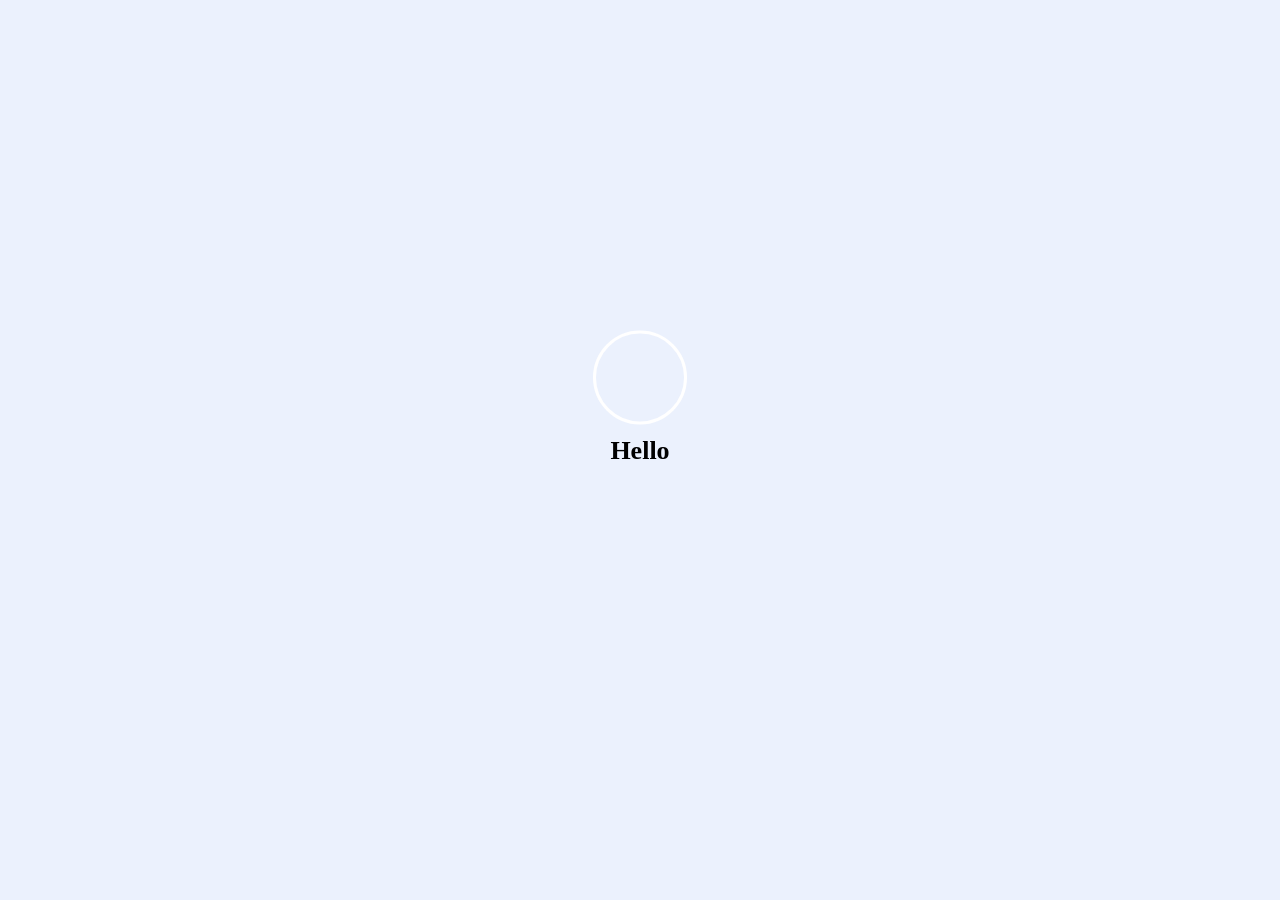
==== templates/index.html @ af2f301f "Initial commit" ====
<!DOCTYPE html>

<html lang="en">
  <head>
    <meta charset="UTF-8" />
    <title>图纸管理</title>
    <link rel="stylesheet" href="/public/index.css" />
    <script src="https://cdn.staticfile.org/jquery/1.10.2/jquery.min.js"></script>
    <!-- 引入 JSSDK -->
    <!-- JS 文件版本在升级功能时地址会变化，如有需要（比如使用新增的 API），请重新引用「网页应用开发指南」中的JSSDK链接，确保你当前使用的JSSDK版本是最新的。-->
    <script
      type="text/javascript"
      src="https://lf1-cdn-tos.bytegoofy.com/goofy/lark/op/h5-js-sdk-1.5.16.js"
    ></script>
  </head>

  <body>
    <div>
      <div class="img">
        <!-- 头像 -->
        <div id="img_div" class="img_div"></div>
        <span class="text_hello">Hello</span>
        <!-- 名称 -->
        <div id="hello_text_name" class="text_hello_name"></div>
        <!-- 欢迎语 -->
        <div id="hello_text_welcome" class="text_hello_welcome"></div>
      </div>
    </div>
    <script src="/public/index.js"></script>
  </body>
</html>
---- public/index.css ----
* {
  margin: 0;
  padding: 0;
}

body {
  background-color: #ebf1fd;
}

.header {
  display: flex;
  flex-direction: column;
  background-color: white;
}

.header .time-message {
  display: flex;
  height: 44px;
  align-items: center;
  padding: 0 33.5px;
  justify-content: space-between;
}

.header .title {
  display: flex;
  align-items: center;
  justify-content: center;
  height: 44px;
}

.header .title span {
  font-weight: 500;
  font-size: 17px;
}

.img {
  width: 120px;
  height: 239px;
  position: absolute;
  top: 50%;
  left: 50%;
  transform: translate(-50%, -50%);
  display: flex;
  align-items: center;
  flex-direction: column;
}

.img_div {
  border-radius: 50%;
  overflow: hidden;
  width: 88px;
  height: 88px;
  border: 3px white solid;
  display: flex;
  justify-content: center;
  align-items: center;
}

.text_hello {
  font-size: 26px;
  font-weight: 600;
  position: absolute;
  top: 50%;
  left: 50%;
  transform: translate(-50%, -50%);
}

.text_hello_name {
  font-size: 20px;
  color: #3370ff;
  position: absolute;
  top: 50%;
  left: 50%;
  transform: translate(-50%, 50%);
  text-align: center;
}

.text_hello_welcome {
  position: absolute;
  bottom: 0;
  size: 20px;
  font-weight: 500;
  text-align: center;
  white-space: nowrap;
}

.icon {
  position: absolute;
  bottom: 44px;
  left: 50%;
  transform: translate(-50%, 0);
}
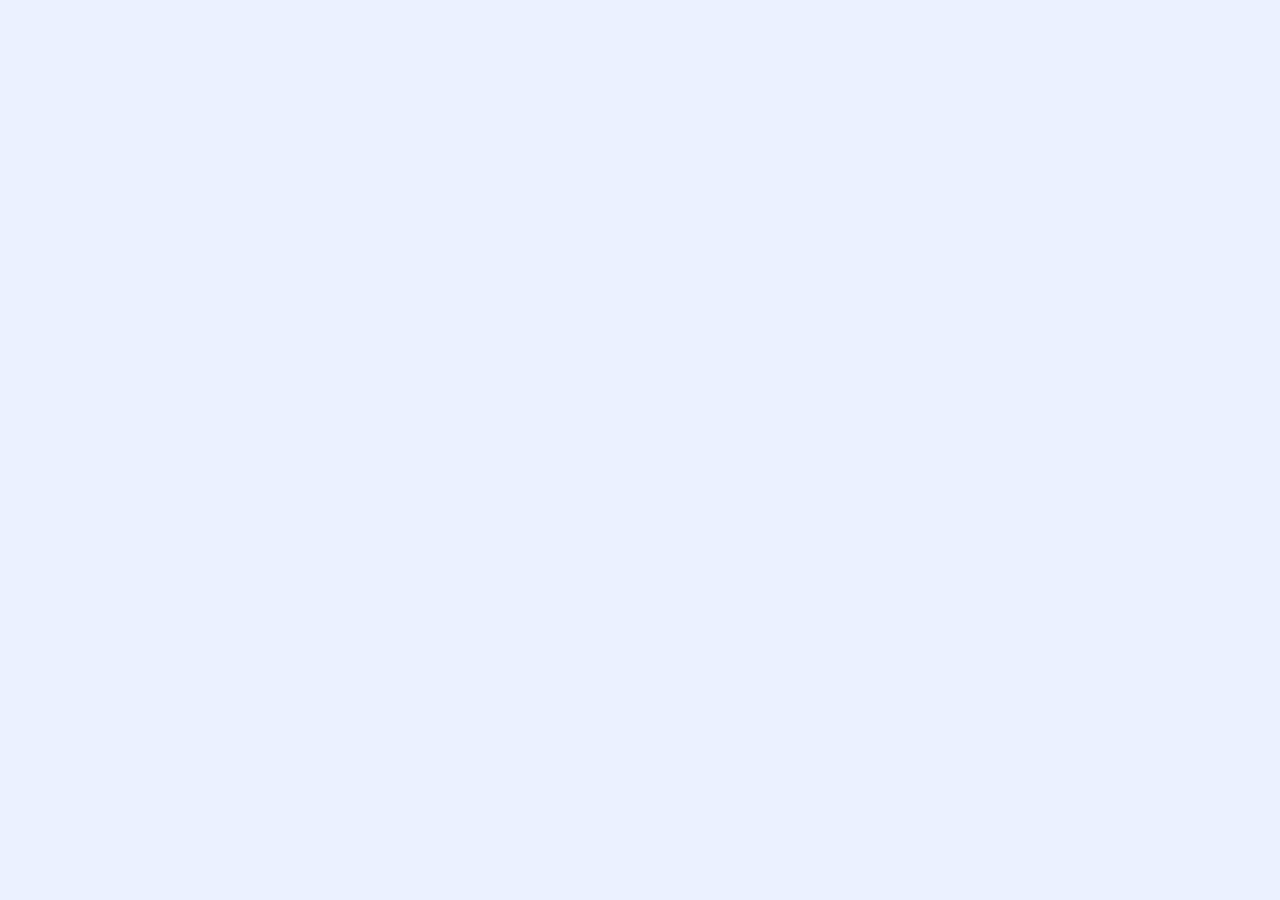
==== commit cefa1f70: "清空业务逻辑" ====
--- a/templates/index.html
+++ b/templates/index.html
@@ -15,17 +15,6 @@
   </head>
 
   <body>
-    <div>
-      <div class="img">
-        <!-- 头像 -->
-        <div id="img_div" class="img_div"></div>
-        <span class="text_hello">Hello</span>
-        <!-- 名称 -->
-        <div id="hello_text_name" class="text_hello_name"></div>
-        <!-- 欢迎语 -->
-        <div id="hello_text_welcome" class="text_hello_welcome"></div>
-      </div>
-    </div>
     <script src="/public/index.js"></script>
   </body>
 </html>
--- a/public/index.css
+++ b/public/index.css
@@ -6,87 +6,3 @@
 body {
   background-color: #ebf1fd;
 }
-
-.header {
-  display: flex;
-  flex-direction: column;
-  background-color: white;
-}
-
-.header .time-message {
-  display: flex;
-  height: 44px;
-  align-items: center;
-  padding: 0 33.5px;
-  justify-content: space-between;
-}
-
-.header .title {
-  display: flex;
-  align-items: center;
-  justify-content: center;
-  height: 44px;
-}
-
-.header .title span {
-  font-weight: 500;
-  font-size: 17px;
-}
-
-.img {
-  width: 120px;
-  height: 239px;
-  position: absolute;
-  top: 50%;
-  left: 50%;
-  transform: translate(-50%, -50%);
-  display: flex;
-  align-items: center;
-  flex-direction: column;
-}
-
-.img_div {
-  border-radius: 50%;
-  overflow: hidden;
-  width: 88px;
-  height: 88px;
-  border: 3px white solid;
-  display: flex;
-  justify-content: center;
-  align-items: center;
-}
-
-.text_hello {
-  font-size: 26px;
-  font-weight: 600;
-  position: absolute;
-  top: 50%;
-  left: 50%;
-  transform: translate(-50%, -50%);
-}
-
-.text_hello_name {
-  font-size: 20px;
-  color: #3370ff;
-  position: absolute;
-  top: 50%;
-  left: 50%;
-  transform: translate(-50%, 50%);
-  text-align: center;
-}
-
-.text_hello_welcome {
-  position: absolute;
-  bottom: 0;
-  size: 20px;
-  font-weight: 500;
-  text-align: center;
-  white-space: nowrap;
-}
-
-.icon {
-  position: absolute;
-  bottom: 44px;
-  left: 50%;
-  transform: translate(-50%, 0);
-}
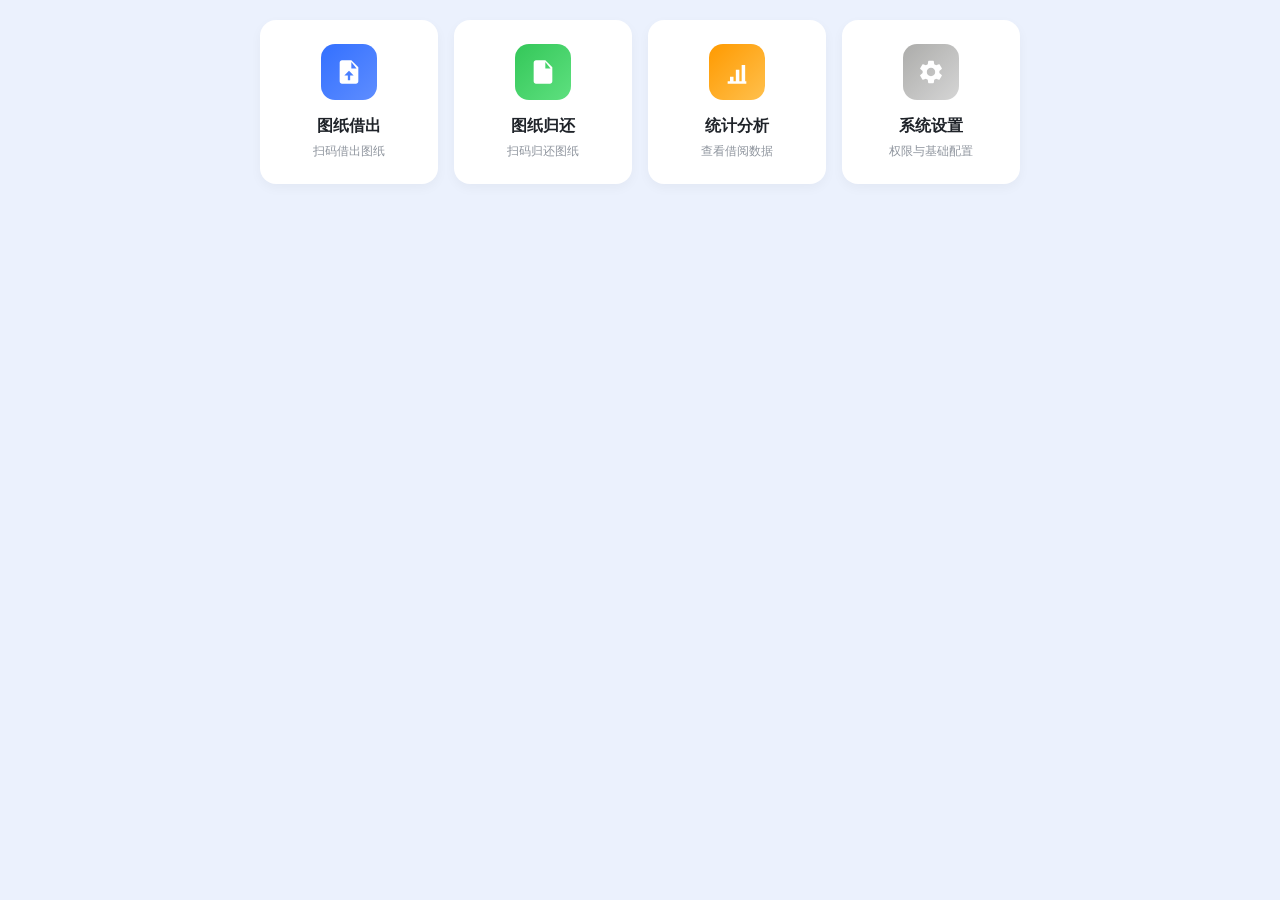
==== commit 0d031f2b: "添加扫码借图功能" ====
--- a/templates/index.html
+++ b/templates/index.html
@@ -1,20 +1,75 @@
 <!DOCTYPE html>
-
-<html lang="en">
+<html lang="zh-CN">
   <head>
     <meta charset="UTF-8" />
-    <title>图纸管理</title>
+    <meta name="viewport" content="width=device-width, initial-scale=1.0, maximum-scale=1.0, user-scalable=no" />
+    <title>图纸管理系统</title>
     <link rel="stylesheet" href="/public/index.css" />
     <script src="https://cdn.staticfile.org/jquery/1.10.2/jquery.min.js"></script>
-    <!-- 引入 JSSDK -->
-    <!-- JS 文件版本在升级功能时地址会变化，如有需要（比如使用新增的 API），请重新引用「网页应用开发指南」中的JSSDK链接，确保你当前使用的JSSDK版本是最新的。-->
-    <script
-      type="text/javascript"
-      src="https://lf1-cdn-tos.bytegoofy.com/goofy/lark/op/h5-js-sdk-1.5.16.js"
-    ></script>
+    <script type="text/javascript" src="https://lf1-cdn-tos.bytegoofy.com/goofy/lark/op/h5-js-sdk-1.5.16.js"></script>
+    <!-- 在页面上添加VConsole方便调试-->
+    <script src="https://unpkg.com/vconsole/dist/vconsole.min.js"></script>
+    <script>
+      var vConsole = new window.VConsole();
+    </script>
   </head>
 
   <body>
+    <div class="app-container">
+
+      <!-- 顶部：用户信息卡片 (默认隐藏，JS读取成功后显示) -->
+      <div id="user-info-card" class="user-card hidden">
+        <img id="user-avatar" src="" alt="avatar">
+        <div class="user-greeting">
+          <h2 id="user-name">加载中...</h2>
+          <p>欢迎使用图纸管理系统</p>
+        </div>
+      </div>
+
+      <!-- 核心功能：网格菜单区域 -->
+      <div class="menu-grid">
+
+        <!-- 卡片1：图纸借出 -->
+        <div class="menu-item" onclick="handleCheckout()">
+          <div class="icon-wrapper checkout-icon">
+            <svg viewBox="0 0 24 24" fill="currentColor"><path d="M14 2H6c-1.1 0-1.99.9-1.99 2L4 20c0 1.1.89 2 1.99 2h12c1.1 0 2-.9 2-2V8l-6-6zm-1 13v4h-2v-4H8l4-4 4 4h-3zm1-9V3.5L18.5 9H14z"/></svg>
+          </div>
+          <h3>图纸借出</h3>
+          <p>扫码借出图纸</p>
+        </div>
+
+        <!-- 卡片2：图纸归还 -->
+        <div class="menu-item" onclick="handleReturn()">
+          <div class="icon-wrapper return-icon">
+            <svg viewBox="0 0 24 24" fill="currentColor"><path d="M14 2H6c-1.1 0-1.99.9-1.99 2L4 20c0 1.1.89 2 1.99 2h12c1.1 0 2-.9 2-2V8l-6-6zm-1 11H8v2h5v3l4-4-4-4v3zm1-4V3.5L18.5 9H14z"/></svg>
+          </div>
+          <h3>图纸归还</h3>
+          <p>扫码归还图纸</p>
+        </div>
+
+        <!-- 卡片3：统计分析 -->
+        <div class="menu-item" onclick="handleStats()">
+          <div class="icon-wrapper stats-icon">
+            <svg viewBox="0 0 24 24" fill="currentColor"><path d="M4 20h16v2H4zM6 16h3v4H6zM11 10h3v10h-3zM16 6h3v14h-3z"/></svg>
+          </div>
+          <h3>统计分析</h3>
+          <p>查看借阅数据</p>
+        </div>
+
+          <!-- 卡片4：系统设置 -->
+        <div class="menu-item" onclick="handleSettings()">
+          <div class="icon-wrapper settings-icon">
+            <svg viewBox="0 0 24 24" fill="currentColor">
+              <path d="M19.14,12.94c0.04-0.3,0.06-0.61,0.06-0.94c0-0.32-0.02-0.64-0.06-0.94l2.03-1.58c0.18-0.14,0.23-0.41,0.12-0.61 l-1.92-3.32c-0.12-0.22-0.37-0.29-0.59-0.22l-2.39,0.96c-0.5-0.38-1.03-0.7-1.62-0.94L14.4,2.81c-0.04-0.24-0.24-0.41-0.48-0.41 h-3.84c-0.24,0-0.43,0.17-0.47,0.41L9.25,5.35C8.66,5.59,8.12,5.92,7.63,6.29L5.24,5.33c-0.22-0.08-0.47,0-0.59,0.22L2.73,8.87 C2.62,9.08,2.66,9.34,2.86,9.48l2.03,1.58C4.84,11.36,4.8,11.69,4.8,12s0.02,0.64,0.06,0.94l-2.03,1.58 c-0.18,0.14-0.23,0.41-0.12,0.61l1.92,3.32c0.12,0.22,0.37,0.29,0.59,0.22l2.39-0.96c0.5,0.38,1.03,0.7,1.62,0.94l0.36,2.54 c0.05,0.24,0.24,0.41,0.48,0.41h3.84c0.24,0,0.43-0.17,0.47-0.41l0.36-2.54c0.59-0.24,1.13-0.56,1.62-0.94l2.39,0.96 c0.22,0.08,0.47,0,0.59-0.22l1.92-3.32c0.12-0.22,0.07-0.49-0.12-0.61L19.14,12.94z M12,15.6c-1.98,0-3.6-1.62-3.6-3.6 s1.62-3.6,3.6-3.6s3.6,1.62,3.6,3.6S13.98,15.6,12,15.6z"/>
+            </svg>
+          </div>
+          <h3>系统设置</h3>
+          <p>权限与基础配置</p>
+        </div>
+
+      </div>
+    </div>
+
     <script src="/public/index.js"></script>
   </body>
-</html>
+</html>
--- a/public/index.css
+++ b/public/index.css
@@ -1,8 +1,123 @@
 * {
   margin: 0;
   padding: 0;
+  box-sizing: border-box;
 }
 
 body {
   background-color: #ebf1fd;
+  /* 使用飞书标准中文字体栈 */
+  font-family: -apple-system, BlinkMacSystemFont, "Segoe UI", Roboto, "Helvetica Neue", Arial, sans-serif;
+  color: #1f2329;
 }
+
+.app-container {
+  max-width: 800px; /* 限制 PC 端最大宽度 */
+  margin: 0 auto;
+  padding: 20px;
+}
+
+.hidden {
+  display: none !important;
+}
+
+/* 用户信息卡片 */
+.user-card {
+  display: flex;
+  align-items: center;
+  background: #ffffff;
+  padding: 16px 20px;
+  border-radius: 12px;
+  box-shadow: 0 4px 12px rgba(0, 0, 0, 0.05);
+  margin-bottom: 24px;
+}
+
+#user-avatar {
+  width: 48px;
+  height: 48px;
+  border-radius: 50%;
+  margin-right: 16px;
+  object-fit: cover;
+  border: 1px solid #e8e8e8;
+}
+
+.user-greeting h2 {
+  font-size: 18px;
+  font-weight: 600;
+  margin-bottom: 4px;
+}
+
+.user-greeting p {
+  font-size: 13px;
+  color: #8f959e;
+}
+
+/* 核心功能网格 */
+.menu-grid {
+  display: grid;
+  /* 响应式：屏幕窄则一行展示较少，宽则自动排布 */
+  grid-template-columns: repeat(auto-fit, minmax(140px, 1fr));
+  gap: 16px;
+}
+
+/* 菜单项卡片 */
+.menu-item {
+  background: #ffffff;
+  border-radius: 16px;
+  padding: 24px 16px;
+  text-align: center;
+  box-shadow: 0 4px 12px rgba(0, 0, 0, 0.04);
+  cursor: pointer;
+  transition: all 0.2s ease;
+  display: flex;
+  flex-direction: column;
+  align-items: center;
+}
+
+/* 移动端点击按下时的微小缩放反馈 */
+.menu-item:active {
+  transform: scale(0.96);
+  background: #f8f9fa;
+}
+
+/* 桌面端悬停效果 */
+@media (hover: hover) {
+  .menu-item:hover {
+    transform: translateY(-4px);
+    box-shadow: 0 8px 24px rgba(0, 0, 0, 0.08);
+  }
+}
+
+/* 图标包裹区：渐变色背景 */
+.icon-wrapper {
+  width: 56px;
+  height: 56px;
+  border-radius: 14px;
+  display: flex;
+  align-items: center;
+  justify-content: center;
+  margin-bottom: 16px;
+}
+
+.icon-wrapper svg {
+  width: 28px;
+  height: 28px;
+  fill: #ffffff;
+}
+
+/* 为三个功能定义符合飞书色调的渐变 */
+.checkout-icon { background: linear-gradient(135deg, #3370ff 0%, #5e8dff 100%); } /* 飞书蓝 */
+.return-icon { background: linear-gradient(135deg, #34c759 0%, #5ee07f 100%); }   /* 安全绿 */
+.stats-icon { background: linear-gradient(135deg, #ff9a00 0%, #ffc04d 100%); }    /* 活力橙 */
+.settings-icon { background: linear-gradient(135deg, #acacaa 0%, #d5d5d5 100%); } /* 极客紫 */
+
+.menu-item h3 {
+  font-size: 16px;
+  font-weight: 600;
+  margin-bottom: 6px;
+}
+
+.menu-item p {
+  font-size: 12px;
+  color: #8f959e;
+}
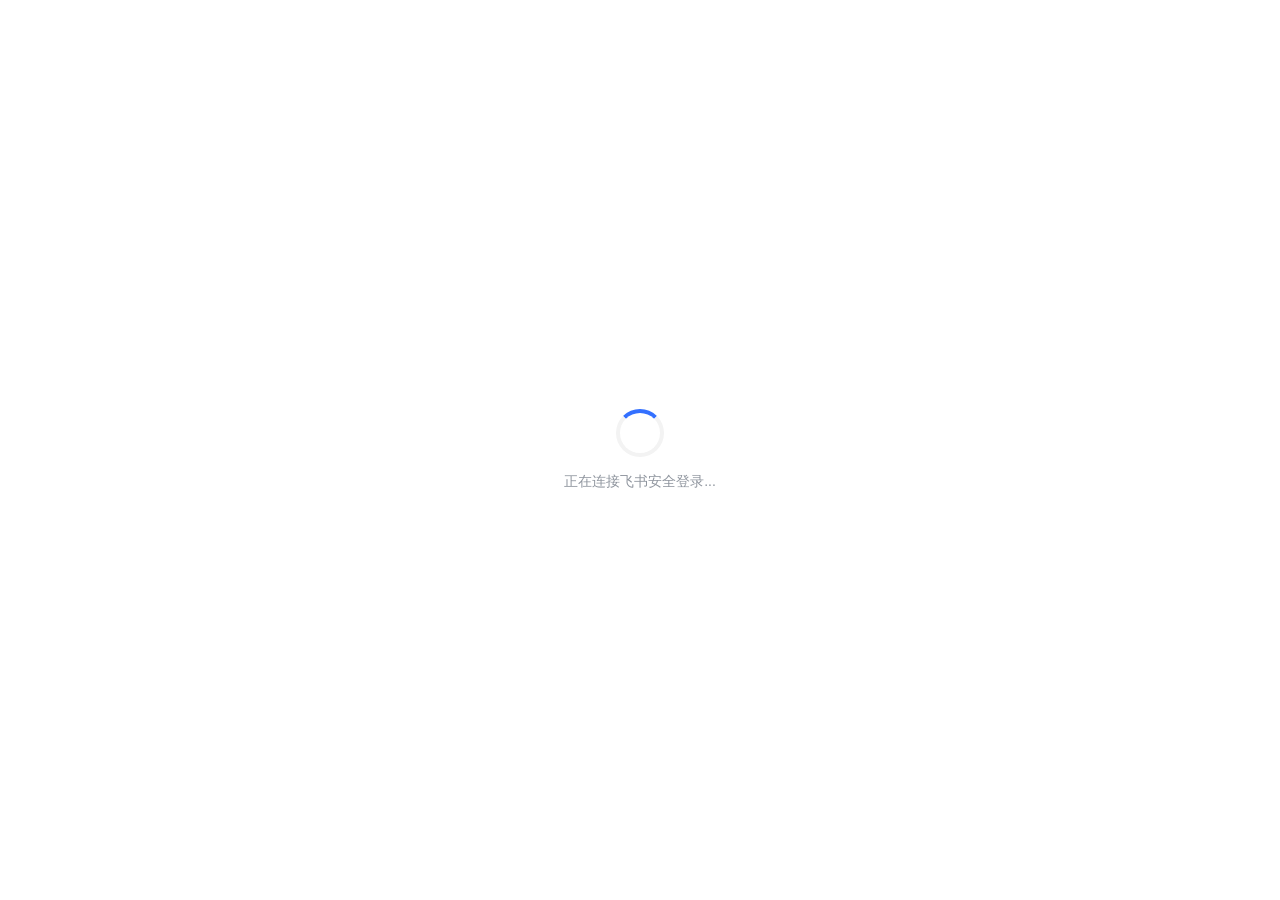
==== commit 7a35d214: "添加借出分组管理" ====
--- a/templates/index.html
+++ b/templates/index.html
@@ -1,75 +1,87 @@
 <!DOCTYPE html>
 <html lang="zh-CN">
-  <head>
-    <meta charset="UTF-8" />
-    <meta name="viewport" content="width=device-width, initial-scale=1.0, maximum-scale=1.0, user-scalable=no" />
+<head>
+    <meta charset="UTF-8"/>
+    <meta name="viewport" content="width=device-width, initial-scale=1.0, maximum-scale=1.0, user-scalable=no"/>
     <title>图纸管理系统</title>
-    <link rel="stylesheet" href="/public/index.css" />
+    <link rel="stylesheet" href="/public/index.css"/>
     <script src="https://cdn.staticfile.org/jquery/1.10.2/jquery.min.js"></script>
     <script type="text/javascript" src="https://lf1-cdn-tos.bytegoofy.com/goofy/lark/op/h5-js-sdk-1.5.16.js"></script>
     <!-- 在页面上添加VConsole方便调试-->
     <script src="https://unpkg.com/vconsole/dist/vconsole.min.js"></script>
     <script>
-      var vConsole = new window.VConsole();
+        var vConsole = new window.VConsole();
     </script>
-  </head>
+</head>
 
-  <body>
-    <div class="app-container">
+<div id="loading-screen">
+    <div class="loader-container">
+        <div class="loader"></div>
+        <p>正在连接飞书安全登录...</p>
+    </div>
+</div>
 
-      <!-- 顶部：用户信息卡片 (默认隐藏，JS读取成功后显示) -->
-      <div id="user-info-card" class="user-card hidden">
+<body>
+<div class="app-container hidden" id="main-app">
+    <!-- 用户信息卡片 -->
+    <div id="user-info-card" class="user-card">
         <img id="user-avatar" src="" alt="avatar">
         <div class="user-greeting">
-          <h2 id="user-name">加载中...</h2>
-          <p>欢迎使用图纸管理系统</p>
+            <h2 id="user-name">加载中...</h2>
+            <p>欢迎使用图纸管理系统</p>
         </div>
-      </div>
+    </div>
 
-      <!-- 核心功能：网格菜单区域 -->
-      <div class="menu-grid">
+    <!-- 核心功能：网格菜单区域 -->
+    <div class="menu-grid">
 
         <!-- 卡片1：图纸借出 -->
         <div class="menu-item" onclick="handleCheckout()">
-          <div class="icon-wrapper checkout-icon">
-            <svg viewBox="0 0 24 24" fill="currentColor"><path d="M14 2H6c-1.1 0-1.99.9-1.99 2L4 20c0 1.1.89 2 1.99 2h12c1.1 0 2-.9 2-2V8l-6-6zm-1 13v4h-2v-4H8l4-4 4 4h-3zm1-9V3.5L18.5 9H14z"/></svg>
-          </div>
-          <h3>图纸借出</h3>
-          <p>扫码借出图纸</p>
+            <div class="icon-wrapper checkout-icon">
+                <svg viewBox="0 0 24 24" fill="currentColor">
+                    <path d="M14 2H6c-1.1 0-1.99.9-1.99 2L4 20c0 1.1.89 2 1.99 2h12c1.1 0 2-.9 2-2V8l-6-6zm-1 13v4h-2v-4H8l4-4 4 4h-3zm1-9V3.5L18.5 9H14z"/>
+                </svg>
+            </div>
+            <h3>图纸借出</h3>
+            <p>扫码借出图纸</p>
         </div>
 
         <!-- 卡片2：图纸归还 -->
         <div class="menu-item" onclick="handleReturn()">
-          <div class="icon-wrapper return-icon">
-            <svg viewBox="0 0 24 24" fill="currentColor"><path d="M14 2H6c-1.1 0-1.99.9-1.99 2L4 20c0 1.1.89 2 1.99 2h12c1.1 0 2-.9 2-2V8l-6-6zm-1 11H8v2h5v3l4-4-4-4v3zm1-4V3.5L18.5 9H14z"/></svg>
-          </div>
-          <h3>图纸归还</h3>
-          <p>扫码归还图纸</p>
+            <div class="icon-wrapper return-icon">
+                <svg viewBox="0 0 24 24" fill="currentColor">
+                    <path d="M14 2H6c-1.1 0-1.99.9-1.99 2L4 20c0 1.1.89 2 1.99 2h12c1.1 0 2-.9 2-2V8l-6-6zm-1 11H8v2h5v3l4-4-4-4v3zm1-4V3.5L18.5 9H14z"/>
+                </svg>
+            </div>
+            <h3>图纸归还</h3>
+            <p>扫码归还图纸</p>
         </div>
 
         <!-- 卡片3：统计分析 -->
         <div class="menu-item" onclick="handleStats()">
-          <div class="icon-wrapper stats-icon">
-            <svg viewBox="0 0 24 24" fill="currentColor"><path d="M4 20h16v2H4zM6 16h3v4H6zM11 10h3v10h-3zM16 6h3v14h-3z"/></svg>
-          </div>
-          <h3>统计分析</h3>
-          <p>查看借阅数据</p>
+            <div class="icon-wrapper stats-icon">
+                <svg viewBox="0 0 24 24" fill="currentColor">
+                    <path d="M4 20h16v2H4zM6 16h3v4H6zM11 10h3v10h-3zM16 6h3v14h-3z"/>
+                </svg>
+            </div>
+            <h3>统计分析</h3>
+            <p>查看借阅数据</p>
         </div>
 
-          <!-- 卡片4：系统设置 -->
+        <!-- 卡片4：系统设置 -->
         <div class="menu-item" onclick="handleSettings()">
-          <div class="icon-wrapper settings-icon">
-            <svg viewBox="0 0 24 24" fill="currentColor">
-              <path d="M19.14,12.94c0.04-0.3,0.06-0.61,0.06-0.94c0-0.32-0.02-0.64-0.06-0.94l2.03-1.58c0.18-0.14,0.23-0.41,0.12-0.61 l-1.92-3.32c-0.12-0.22-0.37-0.29-0.59-0.22l-2.39,0.96c-0.5-0.38-1.03-0.7-1.62-0.94L14.4,2.81c-0.04-0.24-0.24-0.41-0.48-0.41 h-3.84c-0.24,0-0.43,0.17-0.47,0.41L9.25,5.35C8.66,5.59,8.12,5.92,7.63,6.29L5.24,5.33c-0.22-0.08-0.47,0-0.59,0.22L2.73,8.87 C2.62,9.08,2.66,9.34,2.86,9.48l2.03,1.58C4.84,11.36,4.8,11.69,4.8,12s0.02,0.64,0.06,0.94l-2.03,1.58 c-0.18,0.14-0.23,0.41-0.12,0.61l1.92,3.32c0.12,0.22,0.37,0.29,0.59,0.22l2.39-0.96c0.5,0.38,1.03,0.7,1.62,0.94l0.36,2.54 c0.05,0.24,0.24,0.41,0.48,0.41h3.84c0.24,0,0.43-0.17,0.47-0.41l0.36-2.54c0.59-0.24,1.13-0.56,1.62-0.94l2.39,0.96 c0.22,0.08,0.47,0,0.59-0.22l1.92-3.32c0.12-0.22,0.07-0.49-0.12-0.61L19.14,12.94z M12,15.6c-1.98,0-3.6-1.62-3.6-3.6 s1.62-3.6,3.6-3.6s3.6,1.62,3.6,3.6S13.98,15.6,12,15.6z"/>
-            </svg>
-          </div>
-          <h3>系统设置</h3>
-          <p>权限与基础配置</p>
+            <div class="icon-wrapper settings-icon">
+                <svg viewBox="0 0 24 24" fill="currentColor">
+                    <path d="M19.14,12.94c0.04-0.3,0.06-0.61,0.06-0.94c0-0.32-0.02-0.64-0.06-0.94l2.03-1.58c0.18-0.14,0.23-0.41,0.12-0.61 l-1.92-3.32c-0.12-0.22-0.37-0.29-0.59-0.22l-2.39,0.96c-0.5-0.38-1.03-0.7-1.62-0.94L14.4,2.81c-0.04-0.24-0.24-0.41-0.48-0.41 h-3.84c-0.24,0-0.43,0.17-0.47,0.41L9.25,5.35C8.66,5.59,8.12,5.92,7.63,6.29L5.24,5.33c-0.22-0.08-0.47,0-0.59,0.22L2.73,8.87 C2.62,9.08,2.66,9.34,2.86,9.48l2.03,1.58C4.84,11.36,4.8,11.69,4.8,12s0.02,0.64,0.06,0.94l-2.03,1.58 c-0.18,0.14-0.23,0.41-0.12,0.61l1.92,3.32c0.12,0.22,0.37,0.29,0.59,0.22l2.39-0.96c0.5,0.38,1.03,0.7,1.62,0.94l0.36,2.54 c0.05,0.24,0.24,0.41,0.48,0.41h3.84c0.24,0,0.43-0.17,0.47-0.41l0.36-2.54c0.59-0.24,1.13-0.56,1.62-0.94l2.39,0.96 c0.22,0.08,0.47,0,0.59-0.22l1.92-3.32c0.12-0.22,0.07-0.49-0.12-0.61L19.14,12.94z M12,15.6c-1.98,0-3.6-1.62-3.6-3.6 s1.62-3.6,3.6-3.6s3.6,1.62,3.6,3.6S13.98,15.6,12,15.6z"/>
+                </svg>
+            </div>
+            <h3>系统设置</h3>
+            <p>权限与基础配置</p>
         </div>
 
-      </div>
     </div>
+</div>
 
-    <script src="/public/index.js"></script>
-  </body>
+<script src="/public/index.js"></script>
+</body>
 </html>
--- a/public/index.css
+++ b/public/index.css
@@ -120,4 +120,56 @@
 .menu-item p {
   font-size: 12px;
   color: #8f959e;
-}+}
+
+/* 全屏加载背景 */
+#loading-screen {
+  position: fixed;
+  top: 0;
+  left: 0;
+  width: 100%;
+  height: 100%;
+  background-color: #ffffff;
+  display: flex;
+  justify-content: center;
+  align-items: center;
+  z-index: 9999;
+  transition: opacity 0.5s ease;
+}
+
+.loader-container {
+  text-align: center;
+}
+
+/* 飞书蓝旋转圆环 */
+.loader {
+  width: 48px;
+  height: 48px;
+  border: 4px solid #f3f3f3;
+  border-top: 4px solid #3370ff; /* 飞书品牌蓝 */
+  border-radius: 50%;
+  margin: 0 auto 16px;
+  animation: spin 1s linear infinite;
+}
+
+#loading-screen p {
+  color: #8f959e;
+  font-size: 14px;
+}
+
+@keyframes spin {
+  0% { transform: rotate(0deg); }
+  100% { transform: rotate(360deg); }
+}
+
+/* 渐显动画 */
+.fade-in {
+  animation: fadeIn 0.8s ease forwards;
+}
+
+@keyframes fadeIn {
+  from { opacity: 0; transform: translateY(10px); }
+  to { opacity: 1; transform: translateY(0); }
+}
+
+.hidden { display: none !important; }
